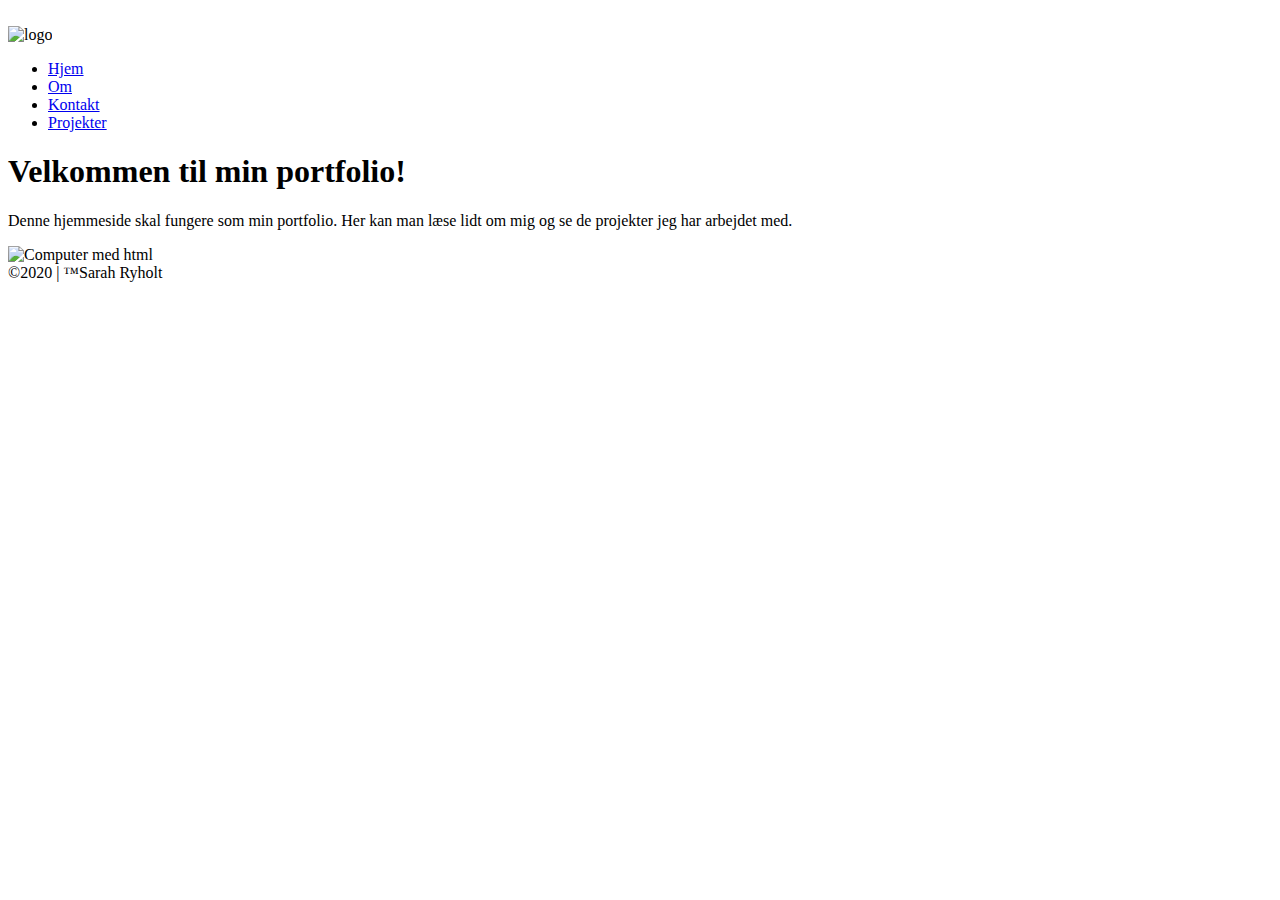
==== index.html @ 4dbdb535 "add files" ====
<!DOCTYPE html>
<html lang="en" dir="ltr">

<head>
  <meta charset="utf-8">
  <title>Hjem</title>
  <link rel="icon" type="image/png" href="logo2.png" />
  <link href="https://fonts.googleapis.com/css2?family=Quicksand:wght@300&display=swap" rel="stylesheet">
  <link rel="stylesheet" href="denne.css">
</head>

<body style="background: url(bg.jpeg)">

  <br>
  <header>
    <img class="profile-img" src="logo.png" alt="logo">
    <nav>
      <ul>
        <li><a class="active" href="index.html">Hjem</a></li>
        <li><a href="about.html">Om</a></li>
        <li><a href="contact.html">Kontakt</a></li>
        <li> <a href="work.html">Projekter</a> </li>
      </ul>
    </nav>
  </header>

  <h1>Velkommen til min portfolio!</h1>
  <section class="text">
    <p>Denne hjemmeside skal fungere som min portfolio. Her kan man læse lidt om mig og se de projekter jeg har arbejdet med.</p>
  </section>


  <img src="fs.jpg" alt="Computer med html" class="center">

    <br>
    <footer>
      &copy;2020 | &trade;Sarah Ryholt
    </footer>

</body>

</html>
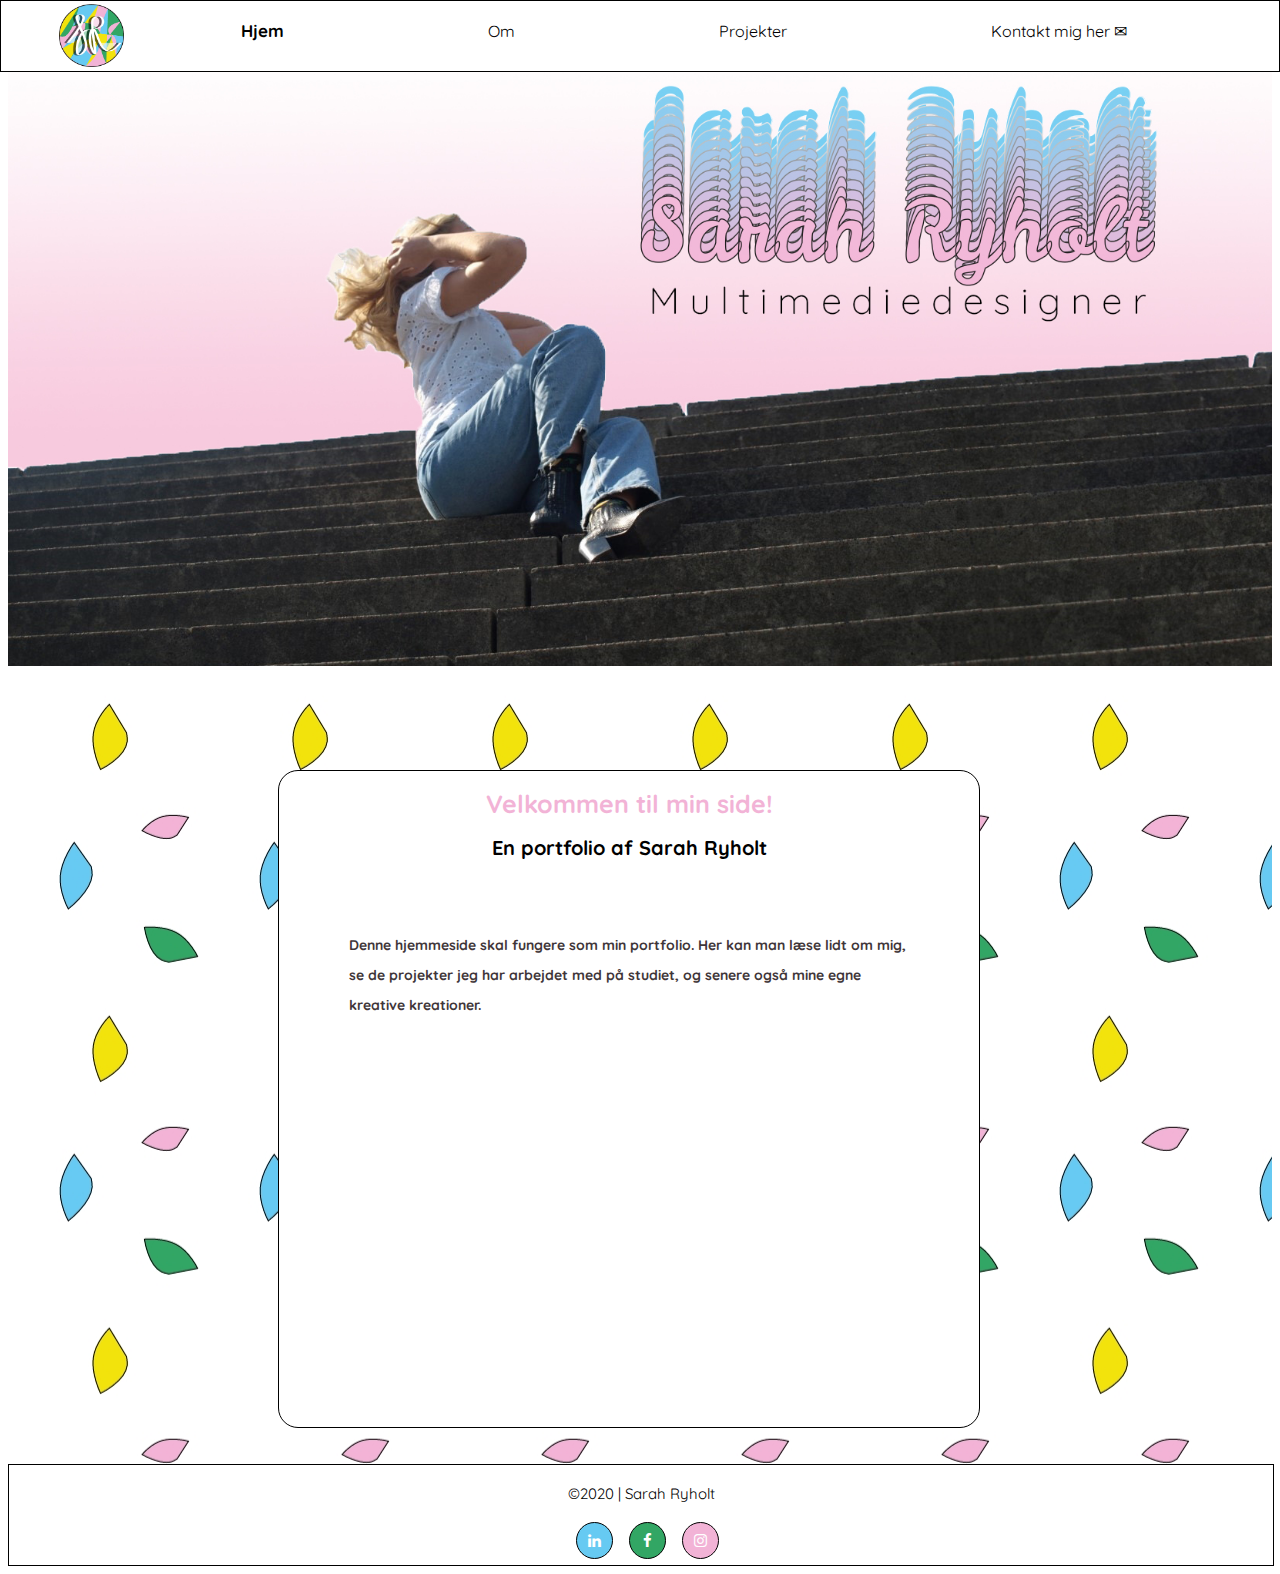
==== commit f9548bdd: "new" ====
--- a/index.html
+++ b/index.html
@@ -4,38 +4,61 @@
 <head>
   <meta charset="utf-8">
   <title>Hjem</title>
-  <link rel="icon" type="image/png" href="logo2.png" />
+  <link rel="stylesheet" href="stylesheet.css">
   <link href="https://fonts.googleapis.com/css2?family=Quicksand:wght@300&display=swap" rel="stylesheet">
-  <link rel="stylesheet" href="denne.css">
+
 </head>
 
-<body style="background: url(bg.jpeg)">
+<body>
 
-  <br>
   <header>
-    <img class="profile-img" src="logo.png" alt="logo">
-    <nav>
-      <ul>
-        <li><a class="active" href="index.html">Hjem</a></li>
-        <li><a href="about.html">Om</a></li>
-        <li><a href="contact.html">Kontakt</a></li>
-        <li> <a href="work.html">Projekter</a> </li>
-      </ul>
-    </nav>
-  </header>
 
-  <h1>Velkommen til min portfolio!</h1>
-  <section class="text">
-    <p>Denne hjemmeside skal fungere som min portfolio. Her kan man læse lidt om mig og se de projekter jeg har arbejdet med.</p>
-  </section>
+   <nav>
+<img class="profile-img" src="logo.png" alt="logo">
+     <ul>
+       <li><a class="active" href="index.html">Hjem</a></li>
+       <li><a href="about.html">Om</a></li>
+       <li> <a href="work.html">Projekter</a> </li>
+         <li> <a href="mailto:sarahryholt@hotmail.com" > Kontakt mig her ✉ </a></li>
+     </ul>
+   </nav>
+ </header>
 
+  <div style="background-image: url('bg.jpg');">
 
-  <img src="fs.jpg" alt="Computer med html" class="center">
+  <img src="header.jpg" alt="header" width="100%;">
 
+    <div class="transbox">
+      <div class="overskrift">
+        <h1 style= "color:#F2B3D6;" >Velkommen til min side!</h1>
+        <h2>En portfolio af Sarah Ryholt</h2>
+        <section class="text">
+          <p>Denne hjemmeside skal fungere som min portfolio. Her kan man læse lidt om mig, se de projekter jeg har arbejdet med på studiet, og senere også mine egne kreative kreationer.</p>
+        </section>
+      </div>
+      <center><iframe width="560" height="315" src="https://www.youtube.com/embed/mkxQrVqOZpM" frameborder="0" allow="accelerometer; autoplay; clipboard-write; encrypted-media; gyroscope; picture-in-picture" allowfullscreen></iframe>
+      <br>
+      <br>
+    </div>
+    </center>
     <br>
-    <footer>
-      &copy;2020 | &trade;Sarah Ryholt
-    </footer>
+    <br>
+  </div>
+
+  <footer>
+    <br>
+    &copy;2020 | Sarah Ryholt
+    <br>
+    <br>
+    <!-- Ikoner -->
+    <link rel="stylesheet" href="https://cdnjs.cloudflare.com/ajax/libs/font-awesome/4.7.0/css/font-awesome.min.css">
+
+    <a href="https://www.linkedin.com/in/sarah-ryholt-b14b7014a/" class="fa fa-linkedin"></a>
+    <a href="https://www.facebook.com/sarahryholt/" class="fa fa-facebook"></a>
+    <a href="https://www.instagram.com/sarahryholt/" class="fa fa-instagram"></a>
+    <meta charset="utf-8">
+  </footer>
+
 
 </body>
 
--- a/stylesheet.css
+++ b/stylesheet.css
@@ -0,0 +1,224 @@
+/*Menu*/
+header {
+  display: flex;
+  position: fixed;
+  top: 0;
+  left: 0;
+  right: 0;
+  height: 70px;
+  background-color: white;
+  line-height: 60px;
+  font-family: 'Quicksand', sans-serif;
+  border: 1px #3E1D29;
+  border: 1px solid black;
+   z-index: 1;
+   text-align: center;
+}
+
+.profile-img {
+  width: 65px;
+  position: absolute;
+  left: 55px;
+  padding: 3px;
+}
+
+nav ul {
+  display: inline;
+}
+
+nav a {
+  text-decoration: none;
+  color: black;
+  font-size: 16px;
+}
+
+nav li {
+  display: inline;
+  margin-left: 200px;
+}
+
+nav li a:hover {
+  color: #DEB7C5;
+  font-weight: bolder;
+}
+
+.active {
+  color: black;
+  font-weight: bolder;
+  font-size: 17px;
+}
+
+/* Overskrifter og tekst*/
+h1 {
+  font-size: 25px;
+  font-family: 'Quicksand', sans-serif;
+  text-align: center;
+}
+
+h2 {
+  color: black;
+  font-size: 20px;
+  font-family: 'Quicksand', sans-serif;
+  text-align: center;
+}
+
+h3 {
+  color: black;
+  font-size: 16px;
+  font-family: 'Quicksand', sans-serif;
+  text-align: center;
+  margin-bottom: 0px;
+}
+
+p {
+  text-align: left;
+  font-family: 'Quicksand', sans-serif;
+  font-size: 14px;
+  font-weight: bold;
+  line-height: 30px;
+}
+
+.text {
+  font-family: 'Quicksand', sans-serif;
+  font-size: 14px;
+  text-align: center;
+  font-weight: bold;
+}
+
+/*Tekstbox*/
+.transbox {
+  width: 700px;
+  background-color: #ffffff;
+  border: 1px solid black;
+  margin-left: 270px;
+  margin-top: 100px;
+  margin-bottom: 0px;
+  bottom: 0;
+  border-radius: 20px;
+}
+
+.transbox p {
+  margin: 10%;
+  font-weight: bold;
+  color: #3F3639;
+}
+
+/*Knap til CV og projekter*/
+.knap {
+  background-color: #32A664;
+  color: white;
+  padding: 20px;
+  font-size: 16px;
+  font-weight: bold;
+  border-radius: 40px;
+  font-family: 'Quicksand', sans-serif;
+  border: 1px solid black;
+  text-decoration: none;
+  margin-left: 255px;
+}
+
+/* Dropdown knap */
+.dropbtn {
+  background-color: #32A664;
+  color: white;
+  padding: 20px;
+  font-size: 16px;
+  font-weight: bold;
+  border-radius: 40px;
+  font-family: 'Quicksand', sans-serif;
+  border: 1px solid black;
+  text-align: center;
+}
+
+/* Fikser indholdet i dropdown*/
+.dropdown {
+  position: absolute;
+  display: inline-block;
+  margin-left: -80px;
+  margin-top: -50px;
+}
+
+/* Dropdown indhold*/
+.dropdown-content {
+  display: none;
+  position: relative;
+  background-color: #F2E30C;
+  min-width: 100px;
+  overflow: auto;
+  box-shadow: 0px 8px 16px 0px rgba(0, 0, 0, 0.2);
+  z-index: 1;
+  font-family: 'Quicksand', sans-serif;
+}
+
+/* Links i dropdown */
+.dropdown-content a {
+  color: white;
+  padding: 10px 10px;
+  text-decoration: none;
+  display: block;
+  font-family: 'Quicksand', sans-serif;
+}
+
+/* Skifter farve i dropdown hover */
+.dropdown-content a:hover {
+  background-color: #ffffff;
+  color: black;
+
+}
+
+/* Dropdown menu*/
+.dropdown:hover .dropdown-content {
+  display: block;
+    border-radius: 40px;
+}
+
+/*Webikoner*/
+.fs {
+  background-color: #66CAF2;
+}
+
+.om {
+  background-color: #F2B3D6;
+}
+
+.work {
+  background-color: #32A664;
+}
+
+.fa {
+  padding: 10px;
+  font-size: 30px;
+  width: 15px;
+  text-align: center;
+  text-decoration: none;
+  border-radius: 50%;
+  display: block;
+  margin-left: 12px;
+  border: 1px solid black;
+}
+
+.fa-facebook {
+  background: #32A664;
+  color: white;
+}
+
+.fa-instagram {
+  background: #F2B3D6;
+  color: white;
+}
+
+.fa-linkedin {
+  background: #66CAF2;
+  color: white;
+}
+
+footer {
+  height: 100px;
+  text-align: center;
+  font-size: 15px;
+  font-family: 'Quicksand', sans-serif;
+  background-color: white;
+  color: black;
+  width: 100%;
+  border: 1px solid black;
+}
